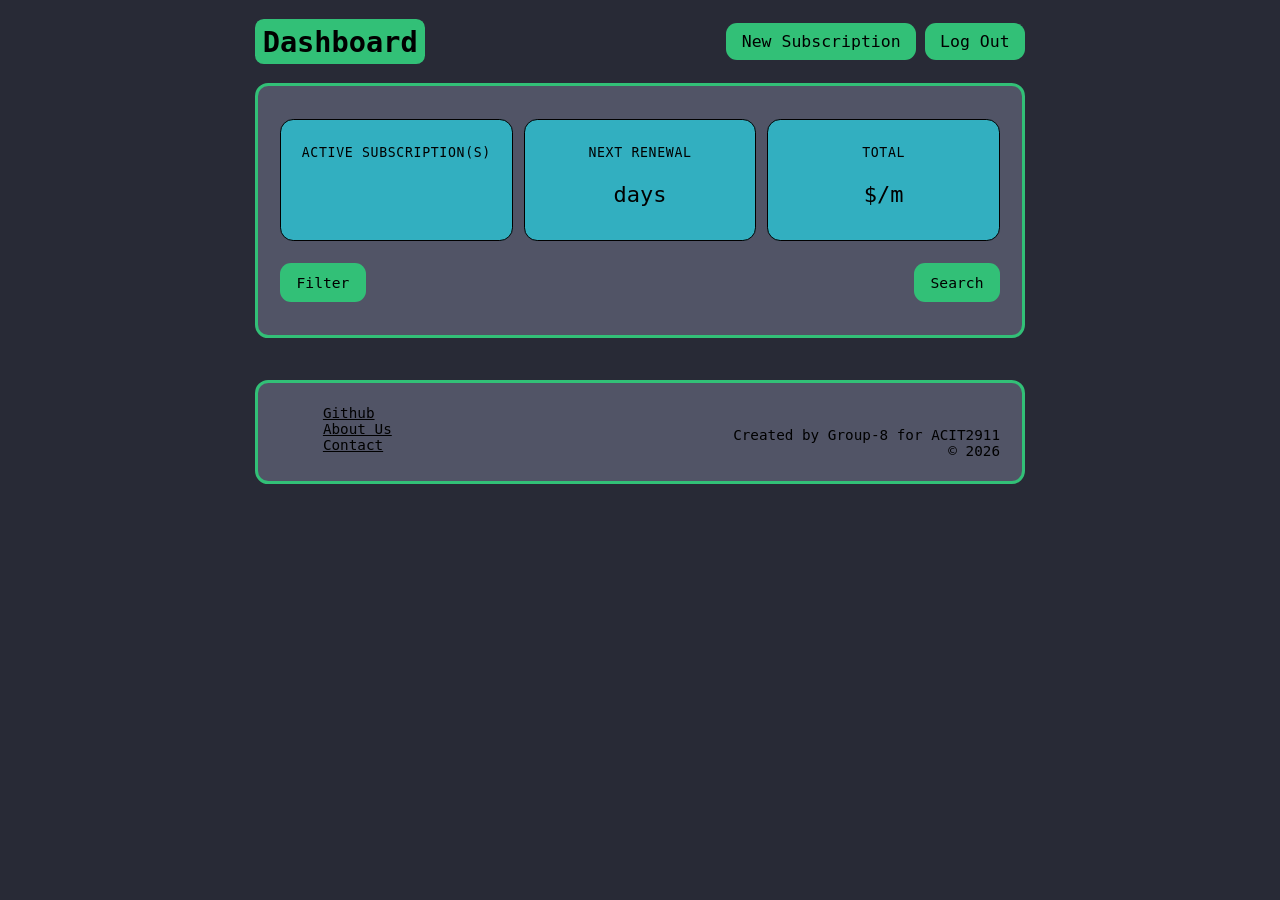
==== src/templates/index.html @ e46b04ca "Merge remote-tracking branch 'origin/main' into nathan-email-notification" ====
<!doctype html>
<html lang="en">

<head>
    <meta charset="UTF-8" />
    <meta name="viewport" content="width=device-width, initial-scale=1.0" />
    <link rel="stylesheet" href="../static/css/index.css" />
    <script src="../static/js/index.js" type="module" defer></script>
    <title>Dashboard</title>
</head>

<body>
    <header>
        <h1>Dashboard</h1>
        <div id="buttons">
            <a href="/subscription-create" class="new-subscription">New Subscription</a>
            <button class="account">Log Out</button>
        </div>
    </header>
    <main>
        <div class="stats">
            <div class="stat-box">
                <p class="stat-text">Active Subscription(s)</p>
                <p class="stat-value"><span id="active-sub"></span></p>
            </div>
            <div class="stat-box">
                <p class="stat-text">Next Renewal</p>
                <p class="stat-value"><span id="next-renew"></span> days</p>
            </div>
            <div class="stat-box">
                <p class="stat-text">Total</p>
                <p class="stat-value">$<span id="total-price"></span>/m</p>
            </div>
        </div>
        <div class="action">
            <button id="filter-button">Filter</button>
            <button id="search-button">Search</button>
        </div>
        <div class="filters">
        </div>
        <div class="cards"></div>
        </div>
    </main>
    <footer>
        <div class="footer left">
            <li>
                <a href="https://github.com/raj-singh7/ACIT2911-Group-8">Github</a>
            </li>
            <li>
                <a href="#">About Us</a>
            </li>
            <li>
                <a href="#">Contact</a>
            </li>
        </div>
        <div class="footer right">
            Created by Group-8 for ACIT2911
            </br>
            &copy; 2026
        </div>
    </footer>
    <dialog id="viewSubscription">
        <div class="view-page-content">
            <div class="closeSubButtonDiv">
                <button id="closeSubButton">X</button>
            </div>
            <div class="sub-name">
                <div id="subName"></div>
            </div>
            <div class="sub-logo">
                <img id="subLogo" src="">
            </div>
            <div id="subNameEdit" hidden>
                    <label>Name:</label>
                    <input id="subNameEditInput" />
            </div>
            <div class="sub-price">
                <p id="subPrice"></p>
                <div id="subPriceEdit" hidden>
                    <label>Price ($):</label>
                    <input type="number" id="subPriceEditInput" />
                </div>
            </div>
            <div class="sub-total-paid">
                <p id="subTotalPaid"></p>
            </div>
            <div class="sub-period">
                <p id="subPeriod"></p>
                <div id="subPeriodEdit" hidden>
                    <label>Billing Type: </label>
                    <select id="subPeriodEditInput">
                        <option value="" disabled selected>Monthly or Yearly?</option>
                        <option value="Monthly">Monthly</option>
                        <option value="Yearly">Yearly</option>
                    </select>
                </div>
            </div>
            <div class="sub-renewal-date">
                <p id="subRenewalDate"></p>
                <div id="subRenewalDateEdit" hidden>
                    <label>Renewal date: </label>
                    <input type="date" id="subRenewalDateInput">
                </div>
            </div>
            <div class="sub-subscribed-date">
                <p id="subscribedOn">Subscribed on: Not set</p>
                <div id="subscribedOnDateEdit" hidden>
                    <label>Subscribed On: </label>
                    <input type="date" id="subscribedOnDateEditInput">
                </div>
            </div>
            <div class="sub-payments">
                <p>Payments (since adding)</p>
                <table class="payments-table">
                    <thead>
                        <tr class="table-header">
                            <th>Amount Paid</th>
                            <th>Paid On</th>
                        </tr>
                    </thead>
                    <tbody id="paymentsBody">
                    </tbody>
                </table>
            </div>
            <div id="editSubButtonDiv">
                <button id="editSubButton">Edit</button>
            </div>
            <div id="deleteSubButtonDiv">
                <button id="deleteSubButton">Delete</button>
            </div>
            <div id="saveEditButtonDiv" hidden>
                <button id="saveEditButton">Save</button>
            </div>
            <div id="cancelEditButtonDiv" hidden>
                <button id="cancelEditButton">Cancel</button>
            </div>
        </div>
    </dialog>
</body>

</html>
---- src/static/css/index.css ----
:root {
  --primary-colour: #32c077;
  --hover-primary-colour: #2aa164;
  --secondary-colour: #32afc0;
  --hover-secondary-colour: #2c8c98;

  --primary-font: monospace;

  --outer-background-colour: #282a36;
  --inner-background-colour: #515466;

  --primary-text-colour: black;
  --green-text-colour: green;
  --red-text-colour: darkred;

  --danger-colour: #dc3545;
  --hover-danger-colour: #c82333;
}

* {
  font-family: var(--primary-font);
}

html {
  background-color: var(--outer-background-colour);
  zoom: 110%;
}

body {
  max-width: 700px;
  margin: auto;
}

header {
  display: flex;
  justify-content: space-between;
  align-items: center;
}

header > h1 {
  display: inline-block;
  padding: 5px 7px;
  background-color: var(--primary-colour);
  border-radius: 8px;
}

main {
  background-color: var(--inner-background-colour);
  padding: 20px;
  border: 3px solid var(--primary-colour);
  border-radius: 12px;
}

.stats {
  display: flex;
  gap: 10px;
}

.stat-box {
  flex: 1;
  background: var(--secondary-colour);
  border-radius: 12px;
  padding: 10px 15px;
  text-align: center;
  border: 1px solid;
  margin: 10px 0px;
}

.stat-text {
  font-size: 12px;
  text-transform: uppercase;
  letter-spacing: 0.05em;
  margin-bottom: 6px;
}

.stat-value {
  font-size: 20px;
  font-weight: 200;
}

.account,
.new-subscription {
  font-size: 15px;
  padding: 8px 14px;
  border: none;
  background-color: var(--primary-colour);
  border-radius: 10px;
  cursor: pointer;
  text-decoration: none;
  color: black;
}

.account:hover,
.new-subscription:hover {
  background-color: var(--hover-primary-colour);
}

.action {
  display: flex;
  flex-direction: row;
  justify-content: space-between;
  margin: 10px 0px;
}

.action button {
  font: 15px;
  padding: 10px 15px;
  border: none;
  background-color: var(--primary-colour);
  border-radius: 10px;
  cursor: pointer;
}

.action button:hover {
  background-color: var(--hover-primary-colour);
}

.cards {
  display: flex;
  flex-direction: column;
  gap: 15px;
}

.card {
  display: flex;
  align-items: center;
  justify-content: space-between;
  padding: 16px 20px;
  border-radius: 15px;
  background: var(--secondary-colour);
  color: black;
  font-size: 15px;
  box-shadow: 0 5px 10px rgba(0, 0, 0, 0.08);
  transition: box-shadow 0.3s ease-out;
}

.card:hover {
  background-color: var(--hover-secondary-colour);
  box-shadow: 0 10px 20px rgba(0, 0, 0, 0.6);
  cursor: pointer;
}

.date {
  padding: 1px 3px;
  width: 70px;
  text-align: center;
  border-radius: 6px;
}

.close {
  background-color: var(--green-text-colour);
}

.far {
  background-color: var(--red-text-colour);
}

footer {
  background-color: var(--inner-background-colour);
  padding: 20px;
  border: 3px solid var(--primary-colour);
  border-radius: 12px;
  margin-top: 3em;
  display: flex;
  flex-direction: row;
  justify-content: space-between;
}

footer > div.left {
  margin-left: 3em;
  list-style: none;
}

.left a {
  color: black;
  text-decoration: underline;
}

.right {
  text-align: end;
  padding-top: 20px;
}

.monthly {
  display: flex;
  flex-direction: row;
  justify-content: space-between;
  margin: 2px 0px;
}

.yearly {
  display: flex;
  flex-direction: row;
  justify-content: space-between;
  margin: 2px 0px;
}

.price {
  display: flex;
  flex-direction: row;
  justify-content: space-between;
  margin: 2px 0px;
}

.renewal-date {
  display: flex;
  flex-direction: row;
  justify-content: space-between;
  margin: 2px 0px;
}

.name {
  display: flex;
  flex-direction: row;
  justify-content: space-between;
  margin: 2px 0px;
}

#viewSubscription {
  width: 400px;
  height: 550px;
  overflow: scroll;
  border-radius: 12px;
  border: 2px solid var(--primary-colour);
  padding: 20px;
  background-color: var(--inner-background-colour);
}

#viewSubscription::backdrop {
  opacity: 0.5;
  background-color: var(--outer-background-colour);
}

.view-page-content > div > p {
  background-color: var(--secondary-colour);
  border: 1px solid black;
  border-radius: 4px;
  width: 60%;
  padding-left: 3em;
  padding-right: 3em;
  text-align: center;
  margin-left: auto;
  margin-right: auto;
}

.closeSubButtonDiv {
  text-align: right;
}

#closeSubButton {
  background-color: var(--primary-colour);
  border: 1px solid black;
  border-radius: 4px;
  font-size: larger;
  width: 1.5em;
  height: 1.5em;
}

#closeSubButton:hover {
  background-color: var(--hover-primary-colour);
  cursor: pointer;
}

#subName {
  text-align: center;
  font-size: larger;
  font-weight: bold;
  background-color: var(--primary-colour);
  margin-left: auto;
  margin-right: auto;
  width: 60%;
  border: 1px solid black;
  border-radius: 6px;
  margin-bottom: 1em;
}

#subLogo {
  display: block;
  margin-left: auto;
  margin-right: auto;
  border-radius: 12px;
  width: 128px;
  height: 128px;
}

.payments-table {
  width: 100%;
  border-collapse: separate;
  border-spacing: 0;
  font-size: 14px;
  background: var(--outer-background-colour);
  border-radius: 8px;
  overflow: hidden;
  border: 2px solid var(--primary-colour);
}

.payments-table th {
  color: grey;
  font-weight: 400;
  text-align: left;
  padding: 14px 16px;
  border-bottom: 2px solid var(--primary-colour);
  font-size: 13px;
  text-align: center;
}

.payments-table td {
  padding: 14px 16px;
  border-bottom: 1px solid #e0e0e0;
  color: lightgrey;
  font-weight: 600;
  text-align: center;
}

.payments-table tr:last-child td {
  border-bottom: none;
}

.payments-table tr:hover td {
  background-color: var(--outer-background-colour);
}

.payments-table thead tr {
  display: table;
  width: 100%;
  table-layout: fixed;
}

.payments-table tbody tr {
  display: table;
  width: 100%;
  table-layout: fixed;
}

#paymentsBody {
  display: block;
  max-height: 180px;
  overflow-y: auto;
}

#editSubButtonDiv,
#deleteSubButtonDiv,
#cancelEditButtonDiv {
  text-align: center;
  margin-top: 1em;
}

#saveEditButtonDiv {
  text-align: center;
  margin-top: 3em;
}

#editSubButton,
#saveEditButton,
#cancelEditButton {
  background-color: var(--primary-colour);
  border: 1px solid black;
  border-radius: 6px;
  padding: 0.5em 1em 0.5em;
}

#editSubButton:hover,
#saveEditButton:hover,
#cancelEditButton:hover {
  background-color: var(--hover-primary-colour);
  cursor: pointer;
}

#deleteSubButton {
  background-color: var(--danger-colour);
  border: 1px solid black;
  border-radius: 6px;
  padding: 0.5em 1em 0.5em;
}

#deleteSubButton:hover {
  background-color: var(--hover-danger-colour);
  cursor: pointer;
}

#subNameEditInput,
#subPriceEditInput,
#subPeriodEditInput,
#subRenewalDateInput,
#subscribedOnDateEditInput {
  display: inline-block;
  width: 12em;
  height: 2em;
  border: 1px solid black;
  background-color: var(--secondary-colour);
  border-radius: 4px;
}

#subNameEdit,
#subPriceEdit,
#subPeriodEdit,
#subRenewalDateEdit,
#subscribedOnDateEdit {
  margin-top: 1em;
}

#subNameEdit > label,
#subPriceEdit > label,
#subPeriodEdit > label,
#subRenewalDateEdit > label,
#subscribedOnDateEdit > label {
  text-align: center;
  width: 9em;
  display: inline-block;
  margin-left: 3.2em;
}

.save-edits-error {
  color: red;
  font-weight: bold;
  text-align: center;
  margin: 0px;
}
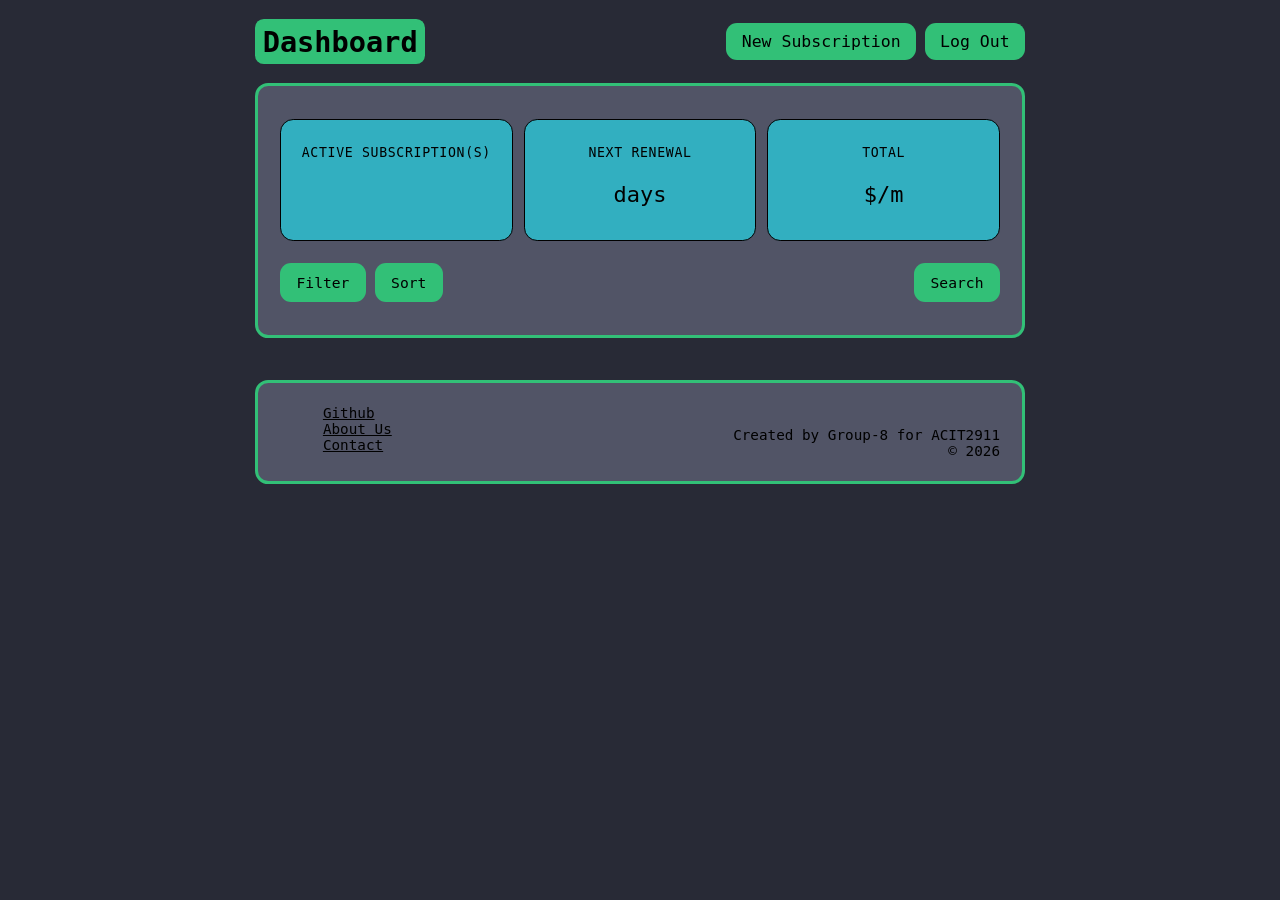
==== commit 17b936e1: "fix sort/filter button toggle" ====
--- a/src/templates/index.html
+++ b/src/templates/index.html
@@ -33,10 +33,17 @@
             </div>
         </div>
         <div class="action">
-            <button id="filter-button">Filter</button>
+            <div class="filter-sort-buttons">
+                <button id="filter-button">Filter</button>
+                <button id="sort-button">Sort</button>
+            </div>
             <button id="search-button">Search</button>
         </div>
-        <div class="filters">
+        <div class="filter-sort-options">
+            <div class="filters">
+            </div>
+            <div class="sort-options">
+            </div>
         </div>
         <div class="cards"></div>
         </div>
--- a/src/static/css/index.css
+++ b/src/static/css/index.css
@@ -113,6 +113,16 @@
 
 .action button:hover {
   background-color: var(--hover-primary-colour);
+}
+
+.filter-sort-options {
+  display: flex;
+  gap: 1px;
+}
+
+.filters,
+.sort-options {
+  width: 82px;
 }
 
 .cards {
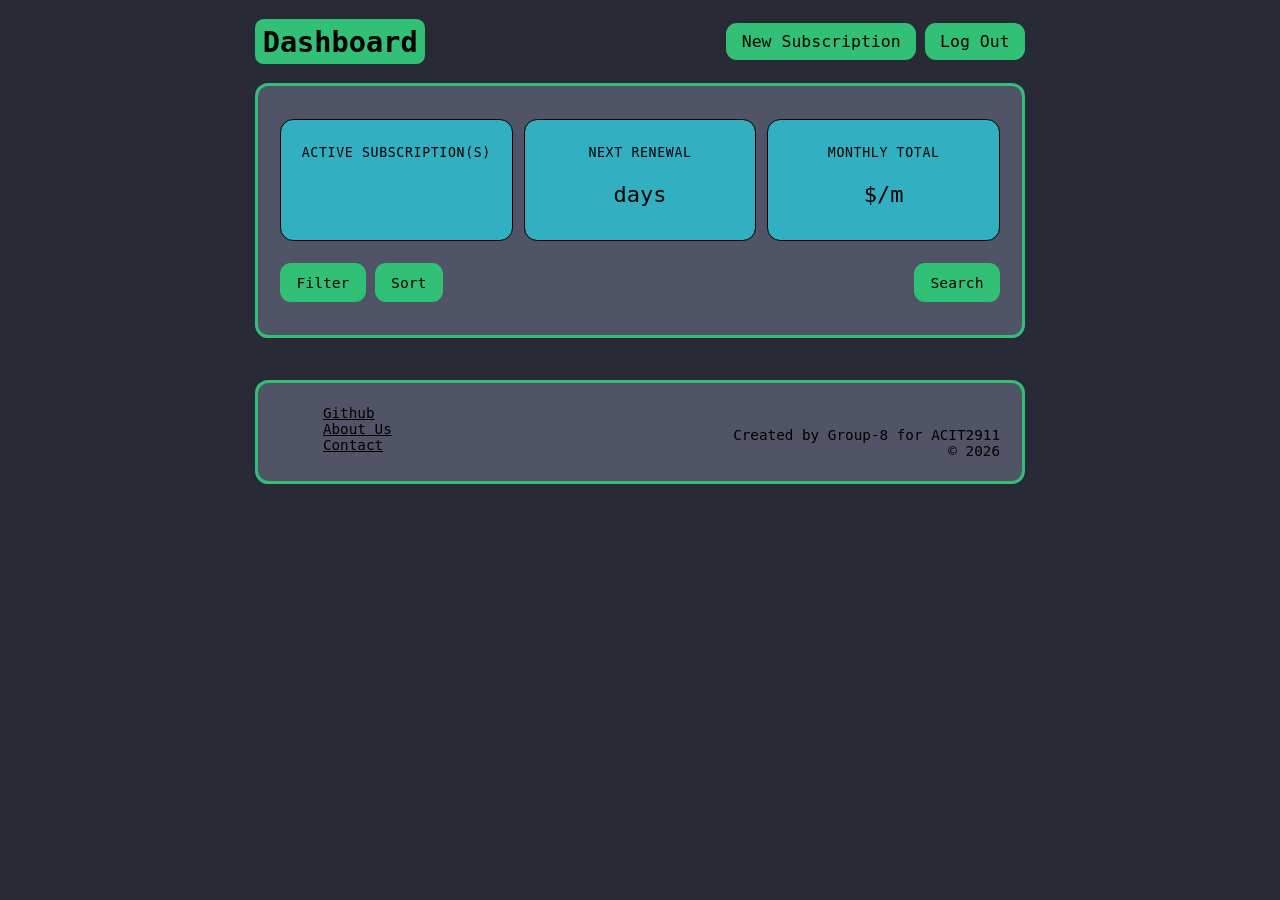
==== commit 1cd7c341: "change total name to monthly total" ====
--- a/src/templates/index.html
+++ b/src/templates/index.html
@@ -28,7 +28,7 @@
                 <p class="stat-value"><span id="next-renew"></span> days</p>
             </div>
             <div class="stat-box">
-                <p class="stat-text">Total</p>
+                <p class="stat-text">Monthly Total</p>
                 <p class="stat-value">$<span id="total-price"></span>/m</p>
             </div>
         </div>
--- a/src/static/css/index.css
+++ b/src/static/css/index.css
@@ -123,6 +123,11 @@
 .filters,
 .sort-options {
   width: 82px;
+}
+
+.filters button,
+.sort-options button {
+  white-space: nowrap;
 }
 
 .cards {
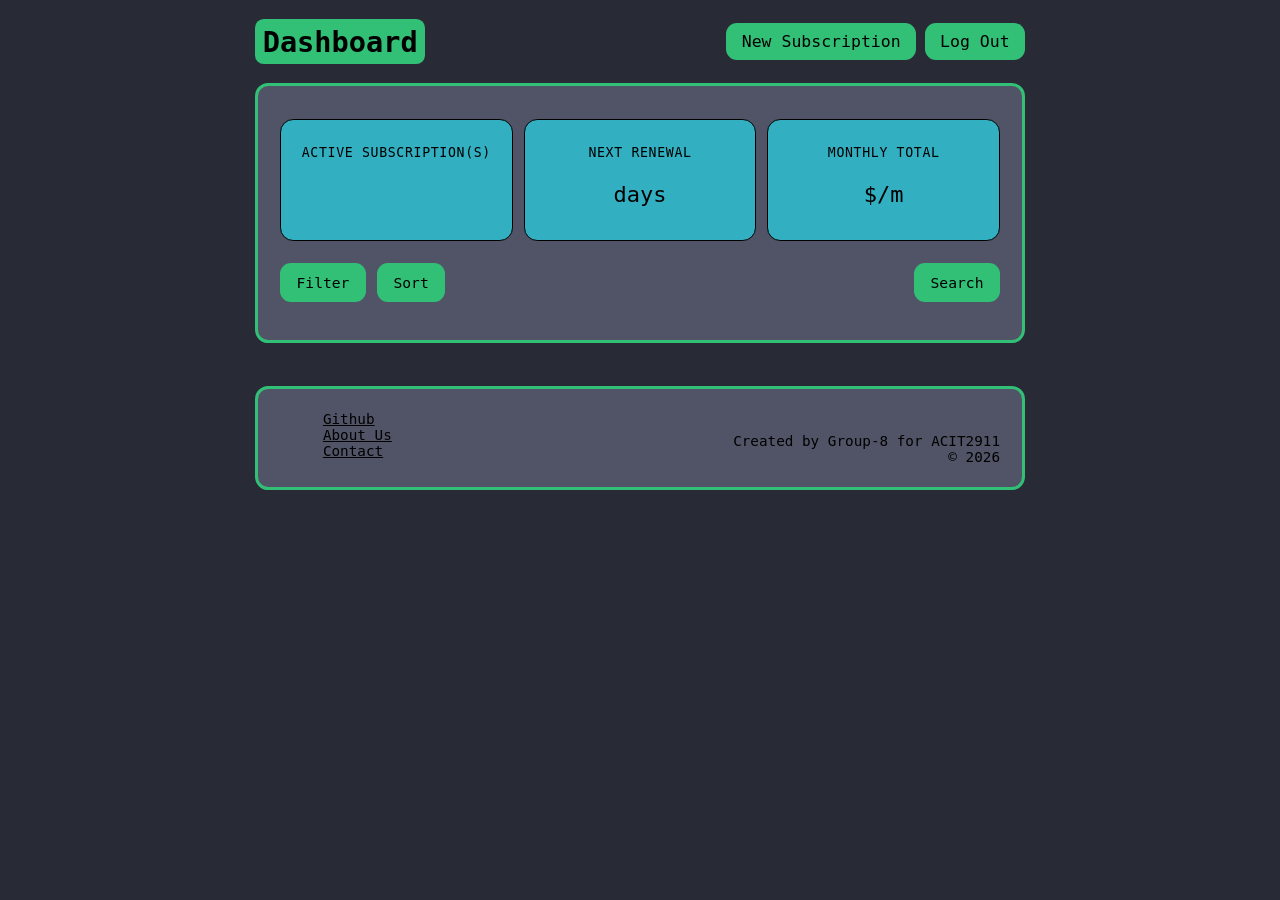
==== commit 82112ba5: "display search bar at the bottom of the search button" ====
--- a/src/templates/index.html
+++ b/src/templates/index.html
@@ -25,28 +25,30 @@
             </div>
             <div class="stat-box">
                 <p class="stat-text">Next Renewal</p>
-                <p class="stat-value"><span id="next-renew"></span> days</p>
+                <p class="stat-value"><span id="next-renew"></span> days <span id="next-renew-date"></span></p>
+                <p class="stat-text" id="next-renew-name"></p>
             </div>
             <div class="stat-box">
                 <p class="stat-text">Monthly Total</p>
                 <p class="stat-value">$<span id="total-price"></span>/m</p>
             </div>
         </div>
-        <div class="action">
-            <div class="filter-sort-buttons">
-                <button id="filter-button">Filter</button>
-                <button id="sort-button">Sort</button>
+       <div class="action">
+            <div class="button-bar">
+                <div class="filter-sort-buttons">
+                    <button id="filter-button">Filter</button>
+                    <button id="sort-button">Sort</button>
+                </div>
+            <div class="filter-sort-options">
+                <div class="filters"></div>
+                <div class="sort-options"></div>
             </div>
+        </div>
+        <div id="search-div">
             <button id="search-button">Search</button>
         </div>
-        <div class="filter-sort-options">
-            <div class="filters">
-            </div>
-            <div class="sort-options">
-            </div>
-        </div>
-        <div class="cards"></div>
-        </div>
+    </div>
+    <div class="cards"></div>
     </main>
     <footer>
         <div class="footer left">
--- a/src/static/css/index.css
+++ b/src/static/css/index.css
@@ -13,6 +13,8 @@
   --green-text-colour: green;
   --red-text-colour: darkred;
 
+  --yellow-background-colour: #ffd700;
+  --yellow-hover-colour: #e6c200;
   --danger-colour: #dc3545;
   --hover-danger-colour: #c82333;
 }
@@ -57,6 +59,7 @@
 }
 
 .stat-box {
+  position: relative;
   flex: 1;
   background: var(--secondary-colour);
   border-radius: 12px;
@@ -64,6 +67,18 @@
   text-align: center;
   border: 1px solid;
   margin: 10px 0px;
+}
+
+#next-renew-name {
+  position: absolute;
+  left: 50%;
+  bottom: 6px;
+  transform: translateX(-50%);
+  font-size: 0.85rem;
+  font-weight: bold;
+  opacity: 0.7;
+  margin: 0;
+  white-space: nowrap;
 }
 
 .stat-text {
@@ -95,10 +110,16 @@
   background-color: var(--hover-primary-colour);
 }
 
+.button-bar {
+  display: flex;
+  flex-direction: column;
+}
+
 .action {
   display: flex;
   flex-direction: row;
   justify-content: space-between;
+  align-items: flex-start;
   margin: 10px 0px;
 }
 
@@ -117,7 +138,15 @@
 
 .filter-sort-options {
   display: flex;
-  gap: 1px;
+  gap: 0px;
+  margin-bottom: 0px;
+  margin-top: 0;
+}
+
+.filter-sort-buttons {
+  display: flex;
+  gap: 10px;
+  margin-bottom: 5px;
 }
 
 .filters,
@@ -127,7 +156,44 @@
 
 .filters button,
 .sort-options button {
+  background-color: var(--yellow-background-colour);
+  border: 2px solid black;
+  border-radius: 6px;
+  padding: 0.3em 1.2em;
+  cursor: pointer;
+  color: black;
+  margin: 2px 0;
   white-space: nowrap;
+}
+
+.filters button:hover,
+.sort-options button:hover {
+  background-color: var(--yellow-hover-colour);
+  cursor: pointer;
+}
+
+.filters button.clear-button,
+.sort-options button.clear-button {
+  background-color: var(--danger-colour);
+  color: white;
+}
+
+.filters button.clear-button:hover,
+.sort-options button.clear-button:hover {
+  background-color: var(--hover-danger-colour);
+}
+
+.search {
+  display: block;
+  margin-left: auto;
+  width: 100px;
+  margin-top: 5px;
+}
+
+#search-div {
+  display: flex;
+  flex-direction: column;
+  align-items: flex-end;
 }
 
 .cards {
@@ -196,41 +262,6 @@
   padding-top: 20px;
 }
 
-.monthly {
-  display: flex;
-  flex-direction: row;
-  justify-content: space-between;
-  margin: 2px 0px;
-}
-
-.yearly {
-  display: flex;
-  flex-direction: row;
-  justify-content: space-between;
-  margin: 2px 0px;
-}
-
-.price {
-  display: flex;
-  flex-direction: row;
-  justify-content: space-between;
-  margin: 2px 0px;
-}
-
-.renewal-date {
-  display: flex;
-  flex-direction: row;
-  justify-content: space-between;
-  margin: 2px 0px;
-}
-
-.name {
-  display: flex;
-  flex-direction: row;
-  justify-content: space-between;
-  margin: 2px 0px;
-}
-
 #viewSubscription {
   width: 400px;
   height: 550px;
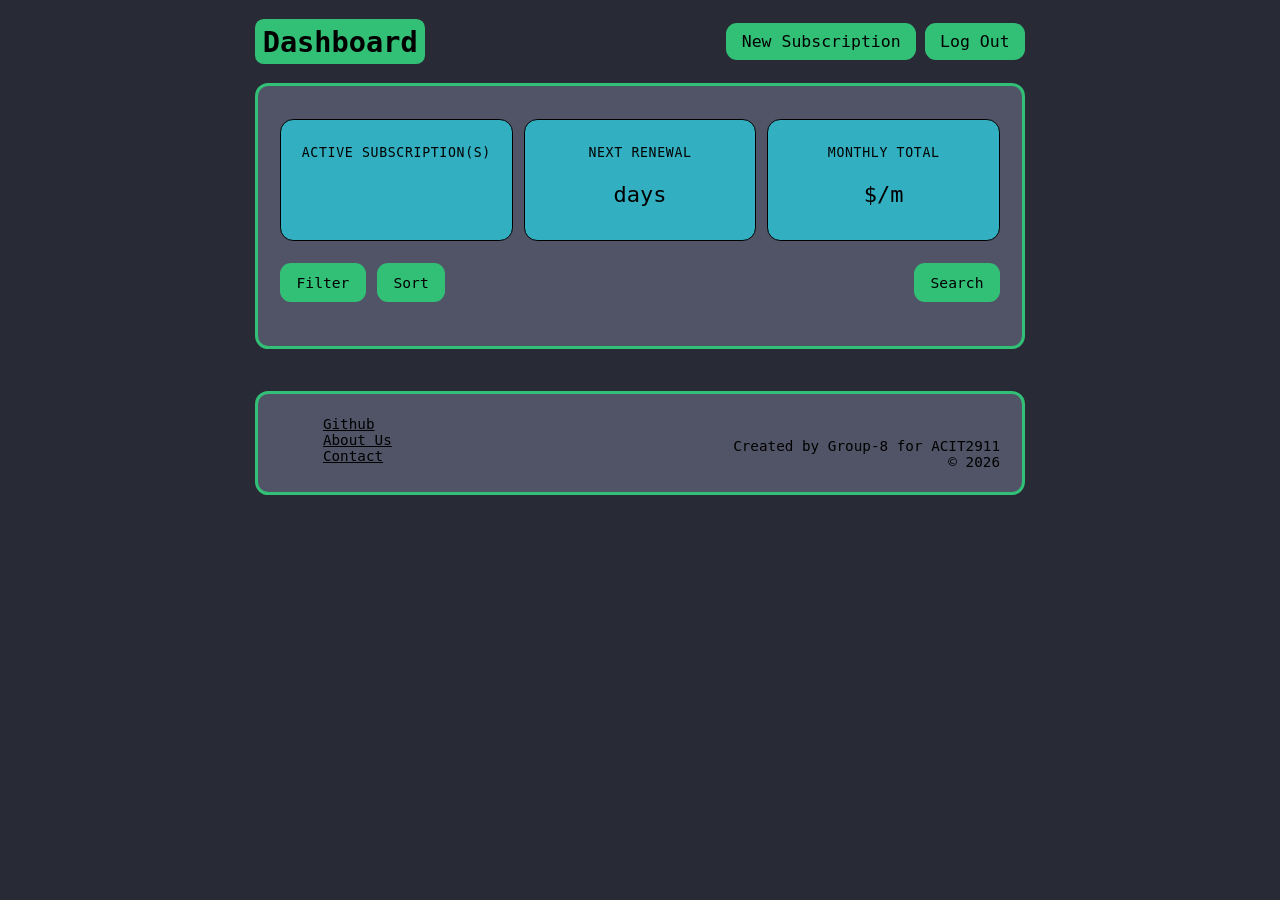
==== commit 7844f928: "display yearly total when filtered by yearly subscriptions" ====
--- a/src/templates/index.html
+++ b/src/templates/index.html
@@ -29,7 +29,7 @@
                 <p class="stat-text" id="next-renew-name"></p>
             </div>
             <div class="stat-box">
-                <p class="stat-text">Monthly Total</p>
+                <p class="stat-text" id="periodTypeCalculationTitle">Monthly Total</p>
                 <p class="stat-value">$<span id="total-price"></span>/m</p>
             </div>
         </div>
@@ -147,4 +147,4 @@
     </dialog>
 </body>
 
-</html>+</html>
--- a/src/static/css/index.css
+++ b/src/static/css/index.css
@@ -120,7 +120,9 @@
   flex-direction: row;
   justify-content: space-between;
   align-items: flex-start;
-  margin: 10px 0px;
+  margin: 5px 0px;
+  margin-top: 10px;
+  margin-bottom: 1px;
 }
 
 .action button {
@@ -139,7 +141,7 @@
 .filter-sort-options {
   display: flex;
   gap: 0px;
-  margin-bottom: 0px;
+  margin-bottom: 10px;
   margin-top: 0;
 }
 
@@ -186,8 +188,13 @@
 .search {
   display: block;
   margin-left: auto;
-  width: 100px;
+  width: 165px;
   margin-top: 5px;
+  font-size: large;
+  height: 25px;
+  background-color: var(--yellow-background-colour);
+  border: 2px solid black;
+  border-radius: 4px;
 }
 
 #search-div {
@@ -196,10 +203,15 @@
   align-items: flex-end;
 }
 
+#search-div button {
+  margin-bottom: 3px;
+}
+
 .cards {
   display: flex;
   flex-direction: column;
   gap: 15px;
+  margin-top: 5px;
 }
 
 .card {
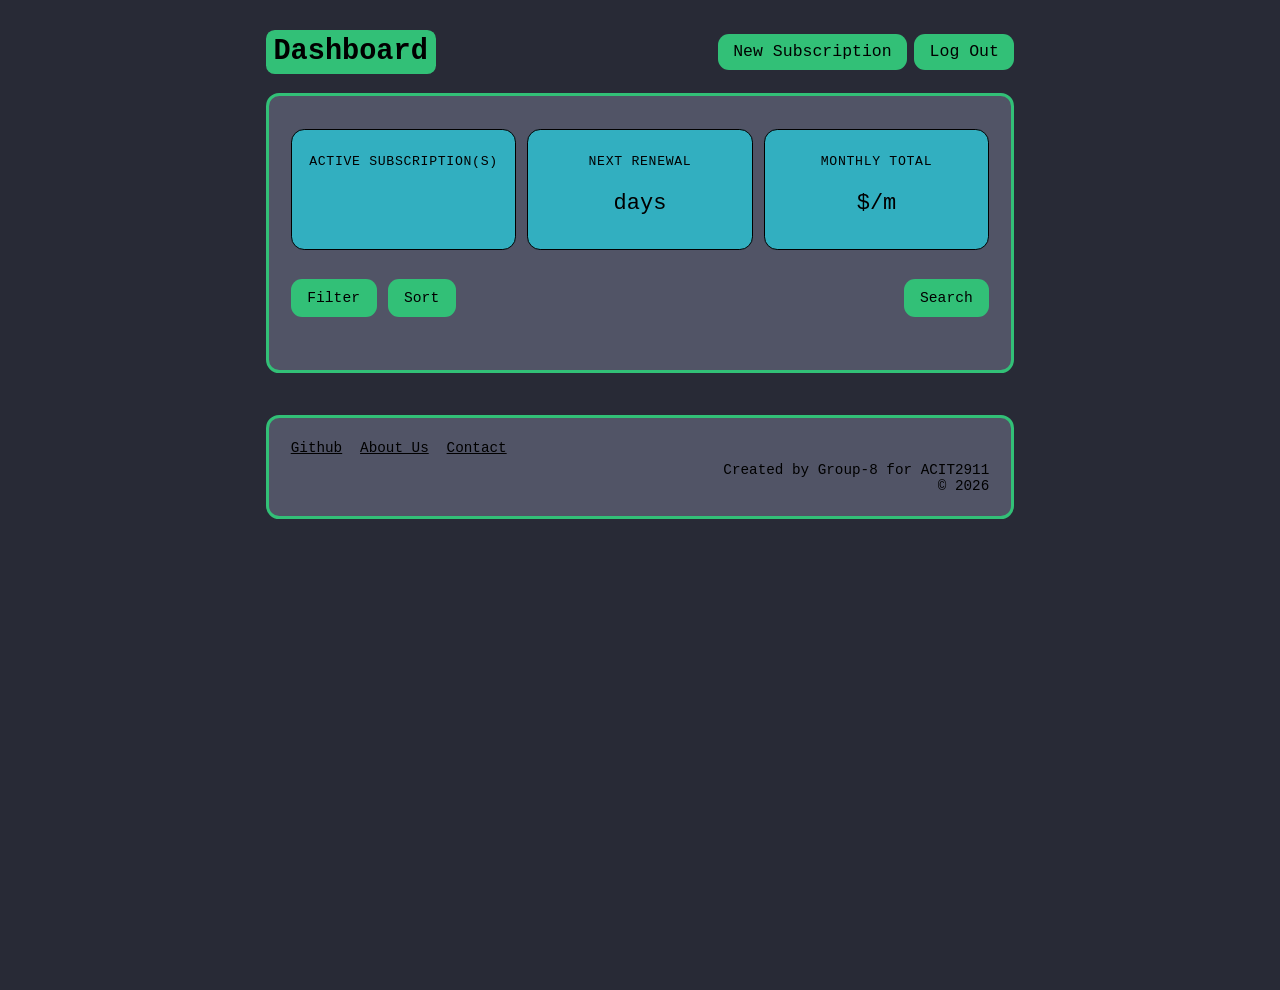
==== commit a52bd26a: "Add responsive flex layout and fix content-sized main panels" ====
--- a/src/templates/index.html
+++ b/src/templates/index.html
@@ -5,6 +5,7 @@
     <meta charset="UTF-8" />
     <meta name="viewport" content="width=device-width, initial-scale=1.0" />
     <link rel="stylesheet" href="../static/css/index.css" />
+    <link rel="stylesheet" href="../static/css/layout.css" />
     <script src="../static/js/index.js" type="module" defer></script>
     <title>Dashboard</title>
 </head>
--- a/src/static/css/index.css
+++ b/src/static/css/index.css
@@ -29,7 +29,7 @@
 }
 
 body {
-  max-width: 700px;
+  max-width: min(700px, 100%);
   margin: auto;
 }
 
@@ -51,16 +51,21 @@
   padding: 20px;
   border: 3px solid var(--primary-colour);
   border-radius: 12px;
+  gap: 0.5rem;
+  flex: 0 1 auto;
+  align-self: stretch;
 }
 
 .stats {
   display: flex;
+  flex-wrap: wrap;
   gap: 10px;
 }
 
 .stat-box {
   position: relative;
-  flex: 1;
+  flex: 1 1 8rem;
+  min-width: min(100%, 8rem);
   background: var(--secondary-colour);
   border-radius: 12px;
   padding: 10px 15px;
@@ -93,6 +98,17 @@
   font-weight: 200;
 }
 
+.sub-name-wrapper {
+  display: flex;
+  gap: 6px;
+  align-items: center;
+}
+
+.yearly-tag {
+  color: var(--red-text-colour);
+  font-weight: bold;
+}
+
 .account,
 .new-subscription {
   font-size: 15px;
@@ -113,13 +129,17 @@
 .button-bar {
   display: flex;
   flex-direction: column;
+  flex: 1 1 auto;
+  min-width: min(100%, 12rem);
 }
 
 .action {
   display: flex;
+  flex-wrap: wrap;
   flex-direction: row;
   justify-content: space-between;
   align-items: flex-start;
+  gap: 0.75rem;
   margin: 5px 0px;
   margin-top: 10px;
   margin-bottom: 1px;
@@ -185,22 +205,34 @@
   background-color: var(--hover-danger-colour);
 }
 
-.search {
+#search-button.expanded {
+  display: flex;
+  flex-direction: column;
+  align-items: stretch;
+  gap: 6px;
+  min-width: 150px;
+  padding: 10px 12px;
+}
+
+#search-button.expanded .search {
   display: block;
-  margin-left: auto;
-  width: 165px;
-  margin-top: 5px;
+  width: 100%;
+  margin: 0;
+  box-sizing: border-box;
   font-size: large;
   height: 25px;
   background-color: var(--yellow-background-colour);
   border: 2px solid black;
   border-radius: 4px;
+  cursor: text;
 }
 
 #search-div {
   display: flex;
   flex-direction: column;
   align-items: flex-end;
+  flex: 0 1 auto;
+  min-width: min(100%, 10rem);
 }
 
 #search-div button {
@@ -216,8 +248,10 @@
 
 .card {
   display: flex;
+  flex-wrap: wrap;
   align-items: center;
   justify-content: space-between;
+  gap: 0.5rem;
   padding: 16px 20px;
   border-radius: 15px;
   background: var(--secondary-colour);
@@ -275,9 +309,11 @@
 }
 
 #viewSubscription {
-  width: 400px;
-  height: 550px;
-  overflow: scroll;
+  width: min(400px, calc(100vw - 2rem));
+  max-width: 100%;
+  max-height: min(550px, 90vh);
+  height: auto;
+  overflow: auto;
   border-radius: 12px;
   border: 2px solid var(--primary-colour);
   padding: 20px;
@@ -474,3 +510,36 @@
   text-align: center;
   margin: 0px;
 }
+
+@media (max-width: 540px) {
+  .stats {
+    flex-direction: column;
+  }
+
+  .stat-box {
+    flex: 1 1 100%;
+  }
+
+  #next-renew-name {
+    white-space: normal;
+    max-width: 100%;
+  }
+
+  .action {
+    flex-direction: column;
+    align-items: stretch;
+  }
+
+  #search-div {
+    align-items: stretch;
+  }
+
+  .filter-sort-buttons {
+    flex-wrap: wrap;
+  }
+
+  .card {
+    justify-content: center;
+    text-align: center;
+  }
+}
--- a/src/static/css/layout.css
+++ b/src/static/css/layout.css
@@ -0,0 +1,173 @@
+/* Shared responsive flex layout for all pages */
+
+html {
+  height: 100%;
+  box-sizing: border-box;
+}
+
+*,
+*::before,
+*::after {
+  box-sizing: inherit;
+}
+
+body {
+  display: flex;
+  flex-direction: column;
+  min-height: 100vh;
+  width: 100%;
+  max-width: min(700px, 100%);
+  margin: 0 auto;
+  padding: 0.75rem;
+}
+
+header {
+  display: flex;
+  flex-wrap: wrap;
+  justify-content: space-between;
+  align-items: center;
+  gap: 0.75rem;
+  flex-shrink: 0;
+  width: 100%;
+}
+
+#buttons {
+  display: flex;
+  flex-wrap: wrap;
+  gap: 0.5rem;
+  align-items: center;
+  justify-content: flex-end;
+}
+
+main {
+  display: flex;
+  flex-direction: column;
+  flex: 0 1 auto;
+  min-width: 0;
+  width: 100%;
+}
+
+footer {
+  display: flex;
+  flex-wrap: wrap;
+  justify-content: space-between;
+  align-items: flex-start;
+  gap: 1rem;
+  flex-shrink: 0;
+  width: 100%;
+}
+
+footer > div.left,
+footer .footer.left {
+  display: flex;
+  flex-wrap: wrap;
+  gap: 0.5rem 1.25rem;
+  margin-left: 0;
+  padding: 0;
+  list-style: none;
+}
+
+footer > div.right,
+footer .footer.right {
+  flex: 1 1 auto;
+  min-width: min(100%, 10rem);
+}
+
+form {
+  display: flex;
+  flex-direction: column;
+  align-items: center;
+  width: 100%;
+  max-width: 100%;
+  gap: 1rem;
+  flex: 0 0 auto;
+}
+
+.value-div,
+#subscription-details > div {
+  display: flex;
+  flex-wrap: wrap;
+  flex: 0 0 auto;
+  align-items: center;
+  justify-content: center;
+  gap: 0.5rem 0.75rem;
+  width: 100%;
+  max-width: 100%;
+}
+
+.value-div input,
+.value-div a,
+.value-div label,
+#subscription-details > div > label,
+#subscription-details > div > input,
+#subscription-details > div > select,
+.submitButton {
+  max-width: 100%;
+}
+
+.dropdown-wrapper {
+  position: relative;
+  flex: 0 0 auto;
+  width: 250px;
+  max-width: 100%;
+}
+
+@media (max-width: 640px) {
+  html {
+    zoom: 100%;
+  }
+
+  body {
+    padding: 0.5rem;
+  }
+
+  header {
+    justify-content: center;
+  }
+
+  #buttons {
+    justify-content: center;
+    width: 100%;
+  }
+
+  footer {
+    flex-direction: column;
+    align-items: center;
+    text-align: center;
+  }
+
+  footer > div.right,
+  footer .footer.right {
+    text-align: center;
+  }
+
+  .value-div,
+  #subscription-details > div {
+    flex-direction: column;
+    align-items: stretch;
+  }
+
+  #log-in > div > label,
+  #sign-up > div > label,
+  #subscription-details > div > label {
+    width: 100%;
+    margin-right: 0;
+  }
+
+  #log-in > div > input,
+  .loginButton,
+  #signup-page-button,
+  #sign-up > div > input,
+  .signupButton,
+  #login-page-button,
+  #subscription-details > div > input,
+  #subscription-details > div > .dropdown-wrapper input,
+  .submitButton,
+  #subscriptionPeriodSelect {
+    width: 100%;
+  }
+
+  .dropdown-wrapper {
+    width: 100%;
+  }
+}
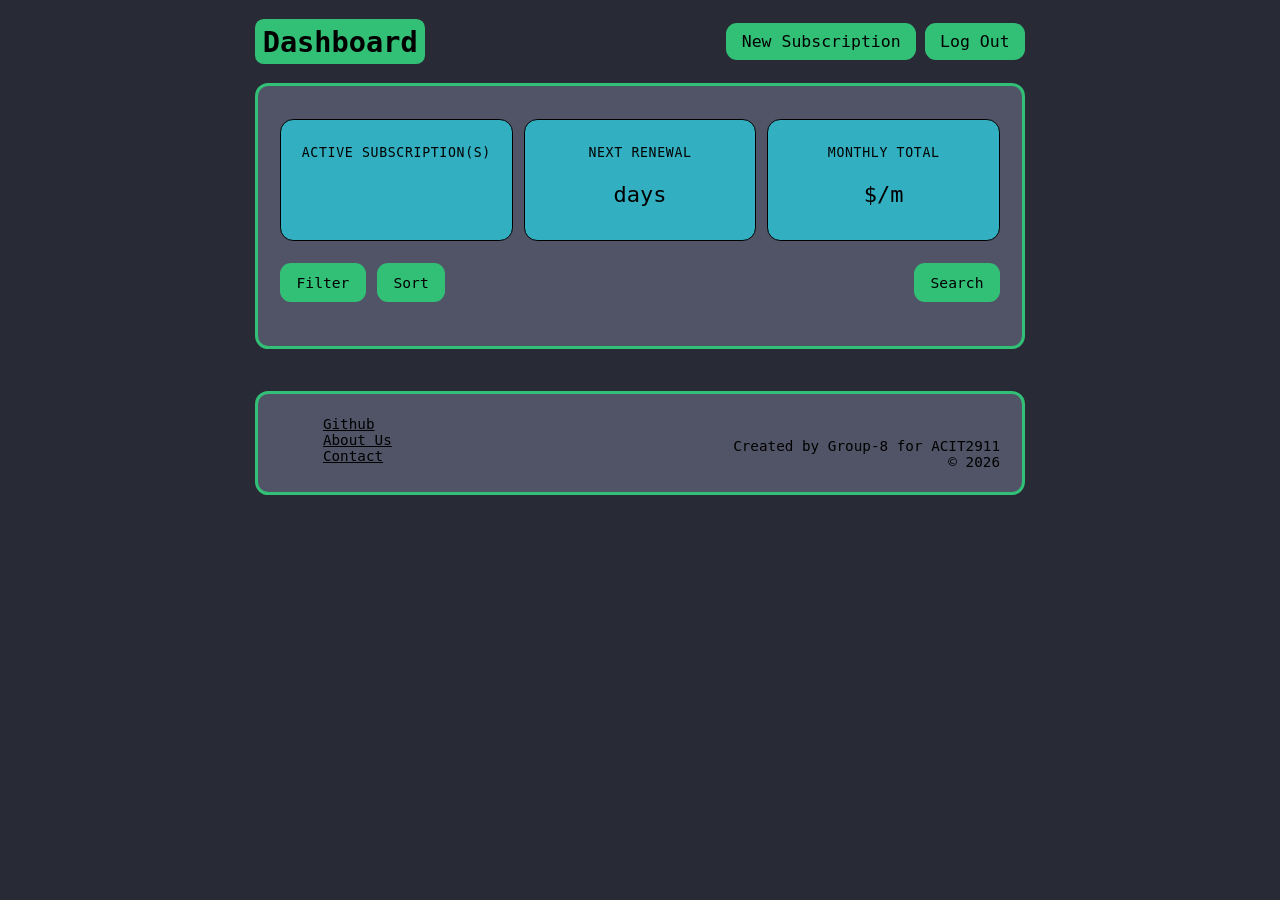
==== commit b07ecdeb: "Revert "Merge pull request #96 from raj-singh7/feature/responsive-flex-layout" This reverts commit 0" ====
--- a/src/templates/index.html
+++ b/src/templates/index.html
@@ -5,7 +5,6 @@
     <meta charset="UTF-8" />
     <meta name="viewport" content="width=device-width, initial-scale=1.0" />
     <link rel="stylesheet" href="../static/css/index.css" />
-    <link rel="stylesheet" href="../static/css/layout.css" />
     <script src="../static/js/index.js" type="module" defer></script>
     <title>Dashboard</title>
 </head>
--- a/src/static/css/index.css
+++ b/src/static/css/index.css
@@ -29,7 +29,7 @@
 }
 
 body {
-  max-width: min(700px, 100%);
+  max-width: 700px;
   margin: auto;
 }
 
@@ -51,21 +51,16 @@
   padding: 20px;
   border: 3px solid var(--primary-colour);
   border-radius: 12px;
-  gap: 0.5rem;
-  flex: 0 1 auto;
-  align-self: stretch;
 }
 
 .stats {
   display: flex;
-  flex-wrap: wrap;
   gap: 10px;
 }
 
 .stat-box {
   position: relative;
-  flex: 1 1 8rem;
-  min-width: min(100%, 8rem);
+  flex: 1;
   background: var(--secondary-colour);
   border-radius: 12px;
   padding: 10px 15px;
@@ -129,17 +124,13 @@
 .button-bar {
   display: flex;
   flex-direction: column;
-  flex: 1 1 auto;
-  min-width: min(100%, 12rem);
 }
 
 .action {
   display: flex;
-  flex-wrap: wrap;
   flex-direction: row;
   justify-content: space-between;
   align-items: flex-start;
-  gap: 0.75rem;
   margin: 5px 0px;
   margin-top: 10px;
   margin-bottom: 1px;
@@ -231,8 +222,6 @@
   display: flex;
   flex-direction: column;
   align-items: flex-end;
-  flex: 0 1 auto;
-  min-width: min(100%, 10rem);
 }
 
 #search-div button {
@@ -248,10 +237,8 @@
 
 .card {
   display: flex;
-  flex-wrap: wrap;
   align-items: center;
   justify-content: space-between;
-  gap: 0.5rem;
   padding: 16px 20px;
   border-radius: 15px;
   background: var(--secondary-colour);
@@ -309,11 +296,9 @@
 }
 
 #viewSubscription {
-  width: min(400px, calc(100vw - 2rem));
-  max-width: 100%;
-  max-height: min(550px, 90vh);
-  height: auto;
-  overflow: auto;
+  width: 400px;
+  height: 550px;
+  overflow: scroll;
   border-radius: 12px;
   border: 2px solid var(--primary-colour);
   padding: 20px;
@@ -510,36 +495,3 @@
   text-align: center;
   margin: 0px;
 }
-
-@media (max-width: 540px) {
-  .stats {
-    flex-direction: column;
-  }
-
-  .stat-box {
-    flex: 1 1 100%;
-  }
-
-  #next-renew-name {
-    white-space: normal;
-    max-width: 100%;
-  }
-
-  .action {
-    flex-direction: column;
-    align-items: stretch;
-  }
-
-  #search-div {
-    align-items: stretch;
-  }
-
-  .filter-sort-buttons {
-    flex-wrap: wrap;
-  }
-
-  .card {
-    justify-content: center;
-    text-align: center;
-  }
-}
